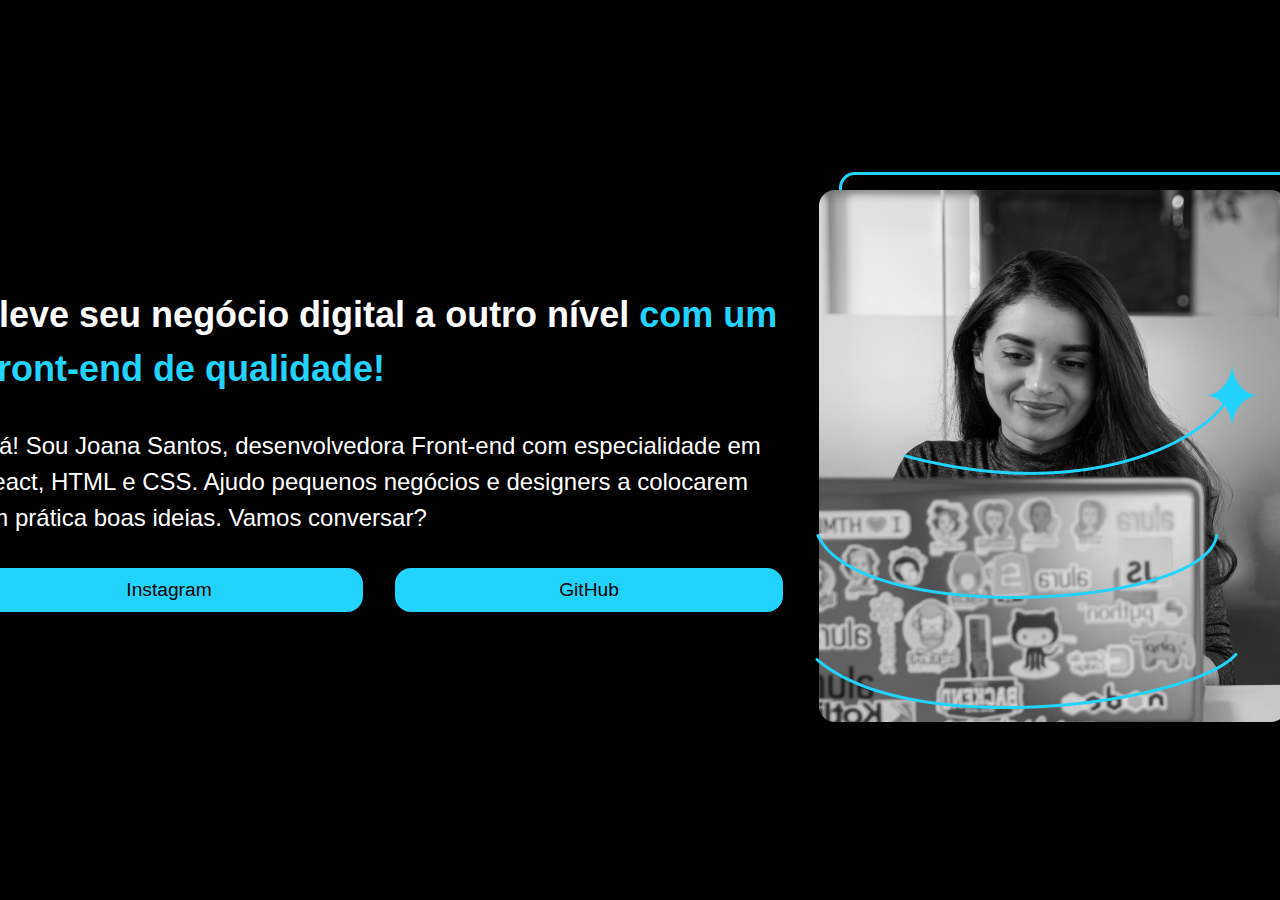
==== index.html @ 0203e1b9 "First version" ====
<!DOCTYPE html>
<html lang="en">

<head>
    <meta charset="UTF-8">
    <meta http-equiv="X-UA-Compatible" content="IE=edge">
    <meta name="viewport" content="width=device-width, initial-scale=1.0">
    <link rel="stylesheet" href="/styles/styles.css">
    <title>Introduction</title>
</head>

<body>
    <header>
    </header>
    <main>
        <div class="container-description">
            <h1>
                Eleve seu negócio digital a outro nível <span>com um Front-end de qualidade!</span>
            </h1>
            <p>Olá! Sou Joana Santos, desenvolvedora Front-end com especialidade em React, HTML e CSS. Ajudo pequenos
                negócios e designers a colocarem em prática boas ideias. Vamos conversar?</p>
            <div class="anchor-container">
                <a href="" class="button-social-media">Instagram</a>
                <a href="" class="button-social-media">GitHub</a>
            </div>
        </div>
        <div>
            <img src="./accets/Imagem.png" alt="Image">
        </div>
    </main>
    <footer></footer>
</body>

</html>
---- styles/styles.css ----
* {
    margin: 0;
    padding: 0;
} 

body {
    box-sizing: border-box;
    background: black;
    color: white;
    font-family: 'Comic Sans MS', sans-serif;
    font-size: 16px;
    line-height: 1.5;
    
}
main {
    height: 100vh; 
    display: flex;
    align-items: center;
    justify-content: center;
    margin: 0 15% 0 15%;
}
h1 {
    font-size: 36px;
}
p {
    font-size: 24px;
}
.container-description{
    margin-right: 2rem;
    display: flex;
    flex-direction: column;
    gap: 2rem;
}
.anchor-container {
    display: flex;
    align-items: center;
    justify-content: space-around;
    gap: 2rem;
}
span {
    color: #22D4FD;
}
.button-social-media{
    background-color: #22D4FD;
    width: 23.25rem;
    text-align: center;
    border-radius: 16px;
    font-size: 1.2rem;
    padding: 0.5rem;
    text-decoration: none;
    color: black;
    font-family: 'Comic Sans MS', sans-serif;
}
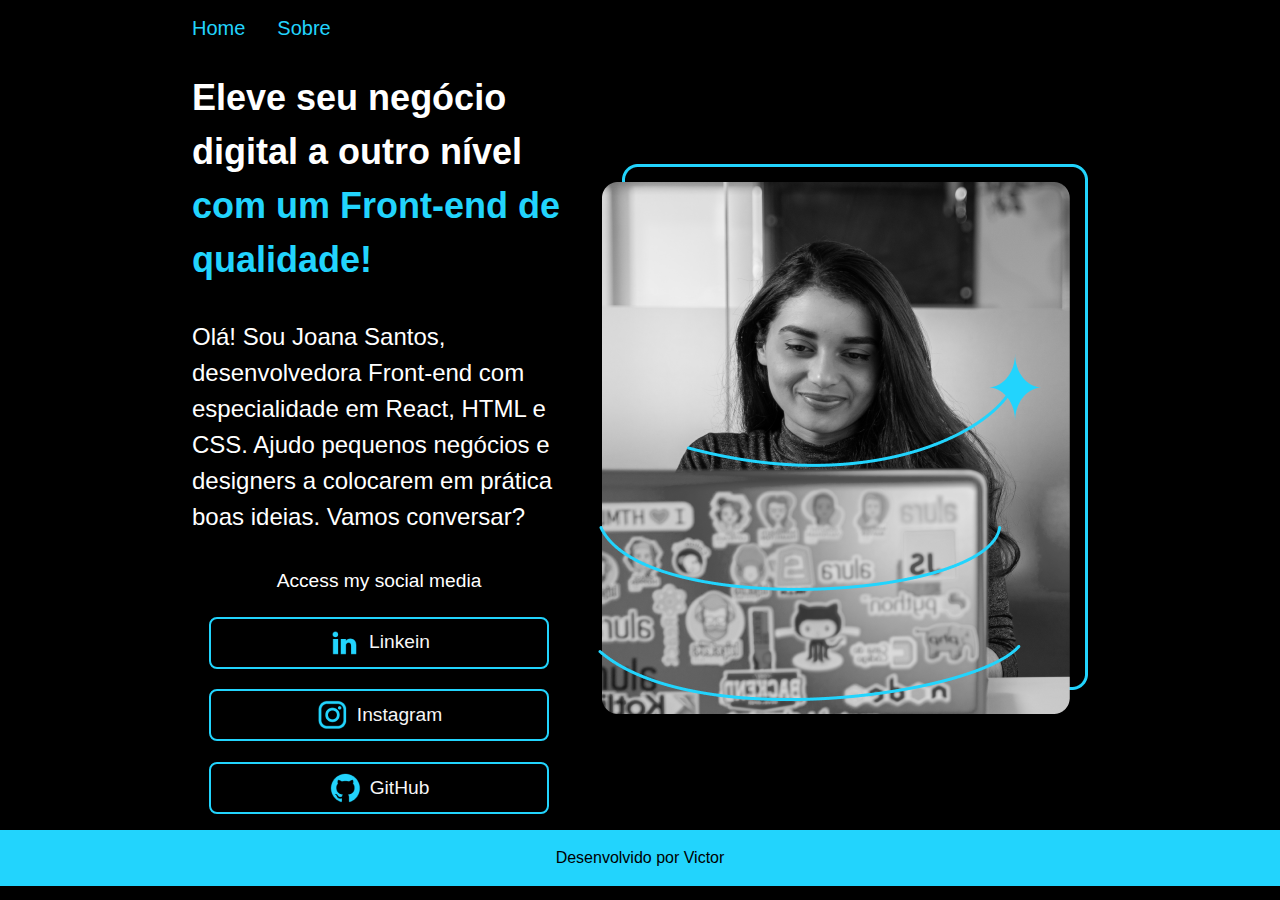
==== commit deac544a: "added text and color variables and created a new 'about' page" ====
--- a/index.html
+++ b/index.html
@@ -11,6 +11,10 @@
 
 <body>
     <header>
+        <nav class="nav-bar">
+            <a href="index.html" class="menu-link"> Home</a>
+            <a href="about.html" class="menu-link"> Sobre</a>
+        </nav>
     </header>
     <main>
         <div class="container-description">
@@ -20,15 +24,27 @@
             <p>Olá! Sou Joana Santos, desenvolvedora Front-end com especialidade em React, HTML e CSS. Ajudo pequenos
                 negócios e designers a colocarem em prática boas ideias. Vamos conversar?</p>
             <div class="anchor-container">
-                <a href="" class="button-social-media">Instagram</a>
-                <a href="" class="button-social-media">GitHub</a>
+                <h2 class="subtitle-social-media"> Access my social media</h2>
+                <a href="" class="button-social-media">
+                    <img src="./assets/linkedin.png" alt="Linkein">
+                    Linkein</a>
+                <a href="" class="button-social-media">
+                    <img src="./assets/instagram.png" alt="Instagram">
+                    Instagram</a>
+                <a href="" class="button-social-media">
+                    <img src="./assets/github.png" alt="GitHub">
+                    GitHub</a>
             </div>
         </div>
         <div>
-            <img src="./accets/Imagem.png" alt="Image">
+            <img src="./assets/Imagem.png" alt="Image">
         </div>
     </main>
-    <footer></footer>
+    <footer>
+        <div class="footer">
+            Desenvolvido por Victor
+        </div>
+    </footer>
 </body>
 
 </html>--- a/styles/styles.css
+++ b/styles/styles.css
@@ -1,23 +1,61 @@
+:root {
+    --primary-color: #000;
+    --secondary-color: #f6f6f6;
+    --tertiary-color: #22d4fd;
+    --hover-color: #272727;
+
+    --font-primary: 'Comic Sans MS', sans-serif;
+    --font-secondary: 'Montserrat', sans-serif;
+}
+
 * {
     margin: 0;
     padding: 0;
 } 
+.button-social-media::before {
+    content: '';
+    position: absolute;
+    top: 50%;
+    left: 50%;
+    width: 300%;
+    height: 300%;
+    background-color: var(--hover-color);
+    transform: translate(-50%, -50%) scale(0);
+    transition: transform 0.7s ease;
+    z-index: -1; /* Coloca o pseudo-elemento atrás do conteúdo do botão */
+}
+.button-social-media:hover::before {
+    transform: translate(-50%, -50%) scale(1);
+}
 
 body {
     box-sizing: border-box;
-    background: black;
+    background: var(--primary-color);
     color: white;
-    font-family: 'Comic Sans MS', sans-serif;
+    font-family: var(--font-primary);
     font-size: 16px;
     line-height: 1.5;
     
 }
 main {
-    height: 100vh; 
+    height: 86vh; 
     display: flex;
     align-items: center;
     justify-content: center;
     margin: 0 15% 0 15%;
+}
+.nav-bar{
+    display: flex;
+    align-items: center;
+    justify-content: start;
+    gap: 2rem;
+    padding: 1% 15%;
+}
+.menu-link{
+    font-family:var(--font-secondary);
+    font-size: 20px;
+    text-decoration: none;
+    color: var(--tertiary-color);
 }
 h1 {
     font-size: 36px;
@@ -33,21 +71,46 @@
 }
 .anchor-container {
     display: flex;
+    flex-direction: column;
     align-items: center;
     justify-content: space-around;
-    gap: 2rem;
+    gap: 1.3rem;
 }
 span {
-    color: #22D4FD;
+    color: var(--tertiary-color);
 }
-.button-social-media{
-    background-color: #22D4FD;
-    width: 23.25rem;
+.subtitle-social-media{
+    font-weight: 400;
+    font-size: 1.2rem;
+
+}
+.button-social-media {
+    display: flex;
+    justify-content: center;
+    align-items: center;
+    gap: 0.5rem;
+    width: 20rem;
     text-align: center;
-    border-radius: 16px;
+    border-radius: 8px;
     font-size: 1.2rem;
     padding: 0.5rem;
     text-decoration: none;
+    color: var(--secondary-color);
+    border: 2px solid var(--tertiary-color);
+    position: relative; /* Necessário para posicionar o pseudo-elemento */
+    overflow: hidden; /* Ocultar o excesso do pseudo-elemento */
+    z-index: 0; /* Garantir que o conteúdo esteja acima do pseudo-elemento */
+}
+
+.button-social-media:hover{
+    background-color: #272727;
+    transition: background-color 0.7s ease;
+}
+.footer{
+    display: flex;
+    justify-content: center;
+    align-items: center;
     color: black;
-    font-family: 'Comic Sans MS', sans-serif;
+    background-color: var(--tertiary-color);
+    padding: 1rem;
 }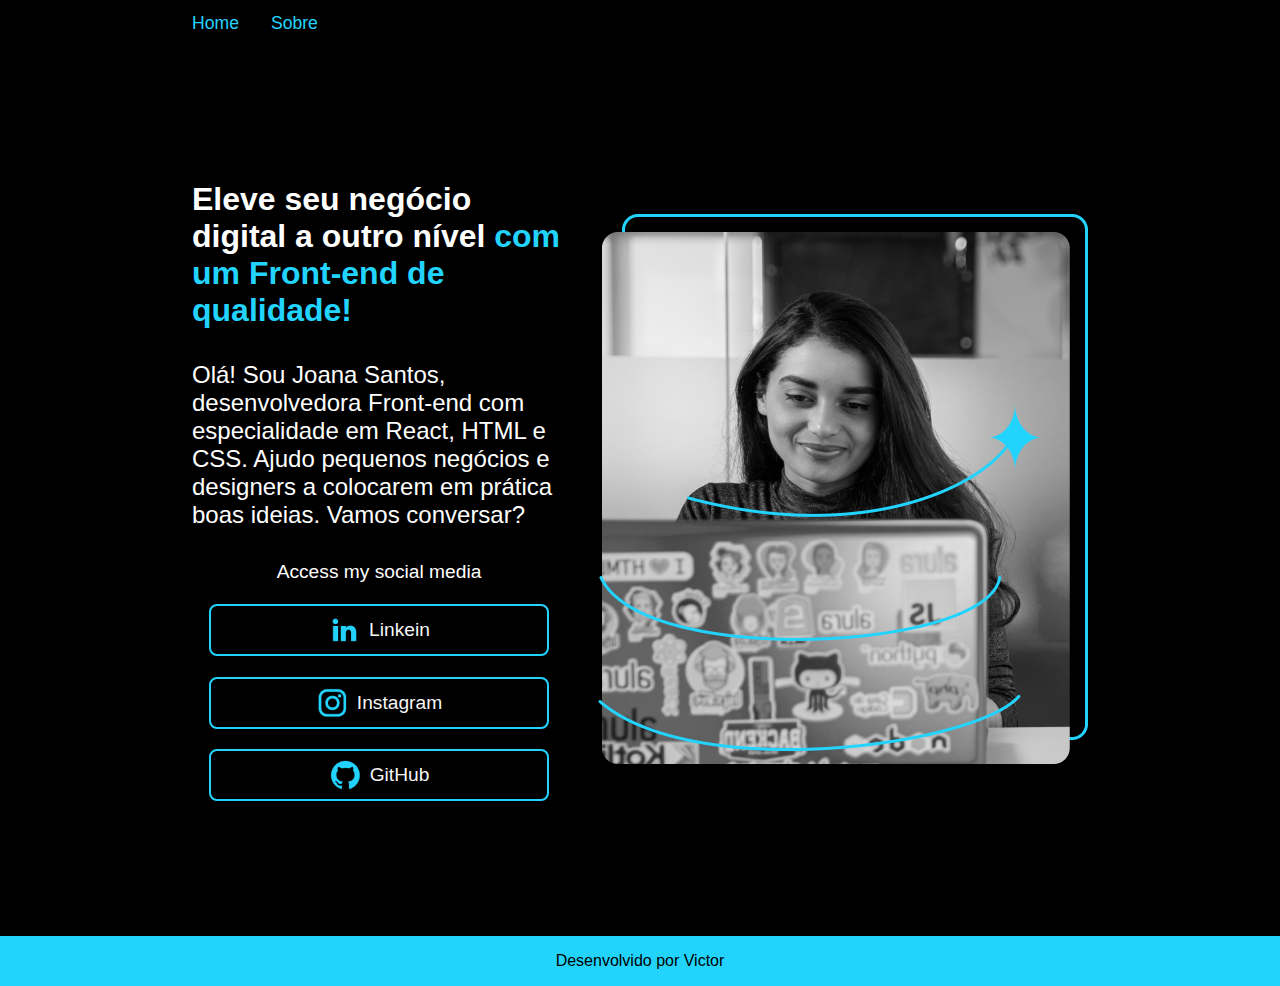
==== commit 92c6032b: "created page responsiveness" ====
--- a/index.html
+++ b/index.html
@@ -37,7 +37,7 @@
             </div>
         </div>
         <div>
-            <img src="./assets/Imagem.png" alt="Image">
+            <img src="./assets/Imagem.png" alt="Image" class="image-description">
         </div>
     </main>
     <footer>
--- a/styles/styles.css
+++ b/styles/styles.css
@@ -33,12 +33,9 @@
     background: var(--primary-color);
     color: white;
     font-family: var(--font-primary);
-    font-size: 16px;
-    line-height: 1.5;
-    
+    font-size: 1rem;
 }
 main {
-    height: 86vh; 
     display: flex;
     align-items: center;
     justify-content: center;
@@ -53,17 +50,19 @@
 }
 .menu-link{
     font-family:var(--font-secondary);
-    font-size: 20px;
+    font-size: 1.1rem;
     text-decoration: none;
     color: var(--tertiary-color);
 }
+
 h1 {
-    font-size: 36px;
+    font-size: 2rem;
 }
 p {
-    font-size: 24px;
+    font-size: 1.5rem;
 }
 .container-description{
+    padding: 15% 0 15% 0;
     margin-right: 2rem;
     display: flex;
     flex-direction: column;
@@ -91,7 +90,7 @@
     gap: 0.5rem;
     width: 20rem;
     text-align: center;
-    border-radius: 8px;
+    border-radius: 0.5rem;
     font-size: 1.2rem;
     padding: 0.5rem;
     text-decoration: none;
@@ -113,4 +112,40 @@
     color: black;
     background-color: var(--tertiary-color);
     padding: 1rem;
+}
+.image-description {
+}
+
+@media (max-width: 1200px){
+    body {
+        display: flex;
+        flex-direction: column;
+        justify-content: space-around;
+    }
+    main{
+        flex-direction: column-reverse;
+    }
+    .nav-bar{
+        padding: 5% 15%;
+    }
+    .container-description{
+        margin-right: auto;
+        width: auto;
+    }
+    h1{
+        font-size: 1.3rem;
+    }
+    p {
+        font-size: 1rem;
+    }
+    .subtitle-social-media {
+        font-size: 1.2rem;
+    }
+    .image-description {
+        max-width: 100%;
+        min-width:50%;
+    }
+    h1 {
+        text-align: center;
+    }
 }